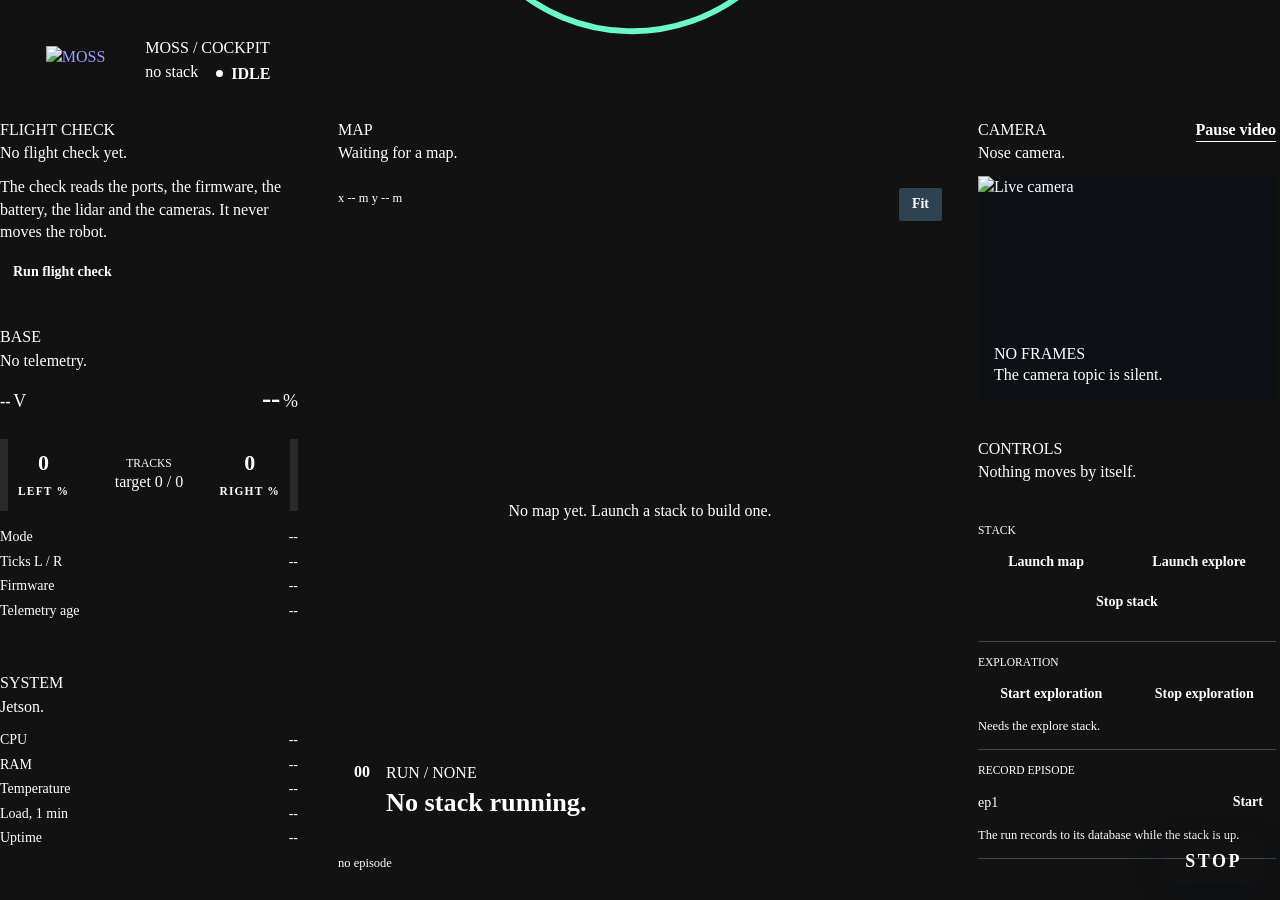
==== tools/moss_cockpit/index.html @ c041825b "MOSS cockpit: bus tap server on :8904 and the page in the MOSS brand tools/moss_cockpit.py (stdlib +" ====
<!doctype html>
<html lang="en">
<head>
<meta charset="utf-8">
<meta name="viewport" content="width=device-width, initial-scale=1">
<meta name="color-scheme" content="dark">
<title>MOSS cockpit</title>
<link rel="icon" href="/static/assets/mark-mint.svg" type="image/svg+xml">
<link rel="stylesheet" href="/static/tokens.css">
<style>
  * { box-sizing: border-box; }
  [hidden] { display: none !important; }   /* the page hides rows with the attribute; no rule may win over it */
  html, body { margin: 0; }
  body {
    background: var(--moss-studio);
    color: var(--moss-white);
    font-family: var(--moss-font);
    font-weight: var(--moss-w-body);
    font-size: var(--ui-fs-body);
    line-height: 1.4;
    -webkit-font-smoothing: antialiased;
  }
  .num, .tab { font-variant-numeric: tabular-nums; }
  h1, h2, h3, p { margin: 0; }
  button, input { font: inherit; color: inherit; }

  /* The studio: flat blue plus three thin arcs cut by the frame (kit v0.6). */
  #studio { position: fixed; inset: 0; width: 100%; height: 100%; pointer-events: none; z-index: 0; }

  .kicker { font-weight: var(--moss-w-kicker); font-size: var(--ui-fs-kicker); letter-spacing: var(--moss-track-kicker);
            color: var(--moss-mint); font-kerning: none; line-height: 1.2; }
  .title { font-weight: var(--moss-w-title); font-size: var(--ui-fs-title); line-height: 1.15; }
  .dim { color: var(--ui-dim); }
  .small { font-size: var(--ui-fs-small); }

  /* ---- page frame ---- */
  #app { position: relative; z-index: 1; display: grid; grid-template-rows: auto 1fr;
         height: 100vh; height: 100dvh; padding: 0 var(--moss-margin); }
  header { display: flex; align-items: center; gap: 40px; padding: 38px 0 22px; min-height: 96px; }
  .lockup { display: flex; align-items: flex-start; gap: 13px; text-decoration: none; flex: none; }
  .lockup .mark { width: 32.75px; height: auto; display: block; }
  .lockup .wm { height: 30.8px; width: auto; display: block; margin-top: -.7px; }
  .runline { display: flex; flex-direction: column; gap: 4px; min-width: 0; }
  .runline .row { display: flex; align-items: baseline; gap: 18px; min-width: 0; }
  #run-name { font-size: var(--ui-fs-body); white-space: nowrap; overflow: hidden; text-overflow: ellipsis; min-width: 0; }
  .chip { display: inline-flex; align-items: center; gap: 8px; font-weight: 600; font-size: var(--ui-fs-kicker);
          letter-spacing: var(--moss-track-kicker); white-space: nowrap; }
  .chip::before { content: ""; width: 7px; height: 7px; border-radius: 50%; background: currentColor; flex: none; }
  .chip.on { color: var(--moss-mint); }
  .chip.on::before { animation: breathe 2.4s var(--moss-ease) infinite; }
  .chip.idle { color: var(--ui-unknown); }
  .chip.off { color: var(--moss-salmon); }
  .chip.off::before { background: transparent; box-shadow: inset 0 0 0 1.5px currentColor; }
  @keyframes breathe { 50% { opacity: .35; } }

  main { display: grid; grid-template-columns: minmax(250px, 3fr) minmax(0, 6fr) minmax(290px, 3fr);
         column-gap: 36px; min-height: 0; padding-bottom: 28px; }
  .col { min-height: 0; overflow-y: auto; scrollbar-width: thin; scrollbar-color: var(--moss-hairline) transparent;
         padding-right: 4px; }
  .col::-webkit-scrollbar { width: 6px; }
  .col::-webkit-scrollbar-thumb { background: var(--moss-hairline); }
  #col-map { display: flex; flex-direction: column; overflow: hidden; padding-right: 0; }

  /* ---- a module: no box. A 70.5 px accent on a hairline, a kicker, a title. ---- */
  .mod { padding: 0 0 26px; }
  .mod-head { position: relative; border-top: 1px solid var(--moss-hairline); padding-top: 13px; margin-bottom: 14px; }
  .mod-head::before { content: ""; position: absolute; left: 0; top: -1px; width: var(--moss-accent-len);
                      height: var(--moss-accent-w); background: var(--moss-mint); }
  .mod-head.alt::before { background: var(--moss-salmon); }
  .mod-head .title { margin-top: 5px; }
  .mod-head .aside { position: absolute; right: 0; top: 11px; }

  /* ---- buttons: hairline, mint fill for primary, 0-4 px radius ---- */
  .btn { appearance: none; background: transparent; border: 1px solid var(--ui-control-line); border-radius: 2px;
         padding: 8px 13px; font-weight: 600; font-size: 14px; line-height: 1.2; cursor: pointer;
         transition: background var(--moss-fade-in) var(--moss-ease), color var(--moss-fade-in) var(--moss-ease); }
  .btn:hover:not(:disabled) { background: rgba(234, 240, 239, .08); }
  .btn.primary { background: var(--moss-mint); border-color: var(--moss-mint); color: var(--moss-navy); }
  .btn.primary:hover:not(:disabled) { background: #8ffad5; }
  .btn:disabled { opacity: .38; cursor: default; }
  .btn.primary:disabled { background: transparent; color: var(--moss-white); border-color: var(--ui-control-line); }
  .btn.link { border: 0; padding: 2px 0; font-size: var(--ui-fs-small); color: var(--moss-mint); background: none;
              border-bottom: 1px solid currentColor; border-radius: 0; }
  .btn.link:hover:not(:disabled) { background: none; color: var(--moss-white); }
  :focus-visible { outline: 2px solid var(--moss-mint); outline-offset: 2px; }
  .btnrow { display: flex; flex-wrap: wrap; gap: 8px; }
  .btnrow .btn { flex: 1 1 auto; }

  /* ---- status marks (UI-only mapping documented in tokens.css) ---- */
  .v { display: inline-block; min-width: 28px; font-weight: 600; font-size: 11.5px; letter-spacing: .1em;
       text-align: center; padding: 2px 0; line-height: 1.25; }
  .v.ok { color: var(--ui-ok); }
  .v.ko { background: var(--ui-fail-bg); color: var(--ui-fail-fg); border-radius: 4px; }
  .v.na { color: var(--ui-unknown); }
  .attn { color: var(--ui-attention); }

  /* ---- flight check ---- */
  #pf-list { list-style: none; margin: 0; padding: 0; }
  #pf-list li { display: grid; grid-template-columns: 34px 1fr; column-gap: 8px; padding: 6px 0;
                border-bottom: 1px solid rgba(106, 135, 151, .45); }
  #pf-list li:last-child { border-bottom: 0; }
  #pf-list .lb { font-size: 14px; }
  #pf-list .dt { grid-column: 2; font-size: 12.5px; color: var(--ui-dim); overflow-wrap: anywhere; }
  #pf-list .sec { display: block; padding: 12px 0 2px; border: 0; }
  #pf-list .sec .kicker { font-size: 11.5px; color: var(--ui-dim); }
  #pf-empty p { margin-bottom: 12px; }
  #pf-list.brief li.pass, #pf-list.brief li.sec { display: none; }
  #pf-list .passline { display: block; grid-template-columns: none; font-size: 12.5px; color: var(--ui-dim); padding: 8px 0 0; border: 0; }
  #pf-list:not(.brief) .passline { display: none; }
  .pf-links { display: flex; gap: 18px; flex-wrap: wrap; margin-top: 12px; }

  /* ---- base ---- */
  .big { font-size: var(--ui-fs-big); font-weight: 600; line-height: 1; letter-spacing: -.01em; }
  .big .unit { font-size: 18px; font-weight: 500; margin-left: 3px; letter-spacing: 0; }
  .batt { display: flex; align-items: baseline; justify-content: space-between; gap: 12px; }
  .meter { position: relative; height: 1px; background: var(--moss-rule); margin: 12px 0 14px; }
  .meter > i { position: absolute; left: 0; top: -1px; height: var(--moss-progress-w); background: var(--moss-mint);
               width: 0; transition: width var(--moss-fade-in) var(--moss-ease); }
  .meter.attn > i { background: var(--moss-salmon); }
  .kv { display: grid; grid-template-columns: auto 1fr; column-gap: 14px; row-gap: 5px; font-size: 14px; }
  .kv dt { color: var(--ui-dim); }
  .kv dd { margin: 0; text-align: right; font-variant-numeric: tabular-nums; overflow-wrap: anywhere; }
  .tracks { display: grid; grid-template-columns: 1fr auto 1fr; align-items: center; gap: 14px; margin: 4px 0 16px; }
  .track { display: flex; align-items: center; gap: 10px; }
  .track.r { flex-direction: row-reverse; }
  .track .lbl { text-align: center; font-variant-numeric: tabular-nums; }
  .track .lbl b { display: block; font-size: 22px; font-weight: 600; }
  .track .lbl span { font-size: 11.5px; letter-spacing: .1em; color: var(--ui-dim); font-weight: 600; }
  .tbar { position: relative; width: 8px; height: 72px; background: rgba(234, 240, 239, .10); }
  .tbar::after { content: ""; position: absolute; left: -5px; right: -5px; top: 50%; height: 1px; background: var(--moss-hairline); }
  .tbar > i { position: absolute; left: 0; right: 0; background: var(--moss-mint); height: 0; bottom: 50%;
              transition: height 200ms var(--moss-ease), bottom 200ms var(--moss-ease); }
  .tbar > i.rev { background: var(--moss-white); }
  .tracks .mid { text-align: center; }
  .tracks .mid .kicker { font-size: 11.5px; }

  /* ---- map pane ---- */
  #map-wrap { position: relative; flex: 1 1 auto; min-height: 320px; overflow: hidden; }
  #map { position: absolute; inset: 0; width: 100%; height: 100%; display: block; touch-action: none; cursor: grab; }
  #map.grabbing { cursor: grabbing; }
  #map-tools { position: absolute; top: 12px; right: 0; display: flex; gap: 8px; align-items: center; z-index: 2; }
  #map-tools .btn { background: rgba(61, 87, 106, .7); backdrop-filter: blur(2px); }
  #hud { position: absolute; top: 14px; left: 0; z-index: 2; font-size: 12.5px; color: var(--ui-dim);
         font-variant-numeric: tabular-nums; pointer-events: none; }
  #map-empty { position: absolute; inset: 0; display: flex; align-items: center; justify-content: center;
               pointer-events: none; text-align: center; }
  #map-empty[hidden] { display: none; }
  #goal-chip { position: absolute; z-index: 3; display: flex; align-items: center; gap: 10px; padding: 7px 8px 7px 12px;
               background: var(--moss-navy); border-left: var(--moss-vrule-w) solid var(--moss-salmon);
               font-size: 14px; white-space: nowrap; box-shadow: 0 6px 24px rgba(8, 15, 26, .45); }
  #goal-chip[hidden] { display: none; }
  #goal-chip .btn { padding: 5px 10px; font-size: 13px; }
  #goal-chip .btn.go { background: var(--moss-salmon); border-color: var(--moss-salmon); color: var(--moss-navy); }

  /* lower-third caption on the map pane (kit v0.6 caption, recomposed for a pane) */
  .lower { position: absolute; left: 0; right: 0; bottom: 0; height: 34%; min-height: 128px; background: var(--moss-fade);
           pointer-events: none; z-index: 1; }
  .lower-in { position: absolute; left: 0; right: 0; bottom: 22px; display: grid; grid-template-columns: auto auto 1fr;
              column-gap: 16px; align-items: start; padding-left: 0; }
  .lower .vrule { width: var(--moss-vrule-w); align-self: stretch; background: var(--moss-mint); margin-left: 0; }
  .lower .numeral { font-size: clamp(34px, 3.1vw, var(--moss-fs-numeral)); font-weight: 600; color: var(--moss-mint);
                    line-height: .92; font-variant-numeric: tabular-nums; margin-top: 2px; }
  .lower .ttl { font-size: clamp(22px, 2.05vw, 34px); font-weight: 600; line-height: 1.12; margin-top: 6px; }
  .lower .sub { font-size: var(--ui-fs-small); color: var(--ui-dim); margin-top: 6px; font-variant-numeric: tabular-nums; }
  .brule { position: relative; height: 1px; background: var(--moss-rule); margin-top: 0; flex: none; }
  .brule > i { position: absolute; left: 0; bottom: 0; height: var(--moss-progress-w); width: 0; background: var(--moss-mint);
               transition: width 900ms linear; }
  .brule-cap { display: flex; justify-content: space-between; gap: 12px; padding-top: 8px; font-size: 12.5px;
               color: var(--ui-dim); font-variant-numeric: tabular-nums; flex: none; }

  /* ---- camera ---- */
  .cam { position: relative; aspect-ratio: 4 / 3; background: rgba(8, 15, 26, .35); overflow: hidden; }
  .cam img { position: absolute; inset: 0; width: 100%; height: 100%; object-fit: contain; display: block; }
  .cam .ph { position: absolute; inset: 0; display: flex; flex-direction: column; justify-content: flex-end; padding: 14px 16px;
             background: var(--moss-fade); }
  .cam .ph[hidden] { display: none; }

  /* ---- controls ---- */
  .ctl-group { padding: 4px 0 14px; }
  .ctl-group + .ctl-group { border-top: 1px solid rgba(106, 135, 151, .45); padding-top: 14px; }
  .ctl-group .kicker { font-size: 11.5px; color: var(--ui-dim); margin-bottom: 8px; display: block; }
  .ctl-note { font-size: 12.5px; color: var(--ui-dim); margin-top: 7px; }
  .field { display: flex; gap: 8px; }
  .field input { flex: 1 1 auto; min-width: 0; background: transparent; border: 0; border-bottom: 1px solid var(--ui-control-line);
                 padding: 7px 0; font-size: 14px; font-weight: 500; border-radius: 0; }
  .field input:focus-visible { outline: none; border-bottom-color: var(--moss-mint); }
  #say { min-height: 1.4em; font-size: 13px; margin: -4px 0 10px; }
  #say.err { color: var(--ui-attention); }
  #say.ok { color: var(--moss-mint); }
  #launch-tail { margin: 8px 0 0; padding: 0; list-style: none; font-size: 12px; color: var(--ui-dim);
                 font-variant-numeric: tabular-nums; overflow-wrap: anywhere; }
  .confirm { display: flex; align-items: center; gap: 8px; flex-wrap: wrap; margin-top: 8px; padding: 8px 0 8px 12px;
             border-left: var(--moss-vrule-w) solid var(--moss-salmon); font-size: 13.5px; }
  .confirm[hidden] { display: none; }

  .stop { display: block; width: 100%; appearance: none; border: 0; border-radius: 8px; cursor: pointer;
          background: var(--moss-salmon); color: var(--moss-navy); font-weight: 700; font-size: 30px;
          letter-spacing: .14em; padding: 18px 0 17px; line-height: 1; }
  .stop:hover { background: #ffa894; }
  .stop:active { transform: translateY(1px); }
  .stop-cap { font-size: 12.5px; color: var(--ui-dim); margin-top: 8px; }
  .stop.fail { background: var(--moss-navy); color: var(--moss-salmon); box-shadow: inset 0 0 0 2px var(--moss-salmon); }
  /* a STOP always in view, whatever the width and the scroll of the columns */
  #stop-fab { position: fixed; right: 16px; bottom: 16px; z-index: 6; width: auto;
              padding: 15px 22px 14px; font-size: 18px; border-radius: 15px; box-shadow: 0 6px 24px rgba(8, 15, 26, .5); }
  #col-right { padding-bottom: 72px; }   /* the end of the column scrolls clear of the floating STOP */

  /* ---- log ---- */
  #log { list-style: none; margin: 0; padding: 0; font-size: 12px; line-height: 1.45; font-variant-numeric: tabular-nums; }
  #log li { display: grid; grid-template-columns: 58px 1fr; column-gap: 8px; padding: 2px 0; }
  #log .t { color: var(--ui-unknown); }
  #log .e { overflow-wrap: anywhere; }
  #log .warn .e { color: var(--ui-attention); }
  #log .lg { color: var(--ui-unknown); }

  .bus { display: grid; grid-template-columns: 1fr auto auto; column-gap: 12px; row-gap: 3px; font-size: 13px;
         font-variant-numeric: tabular-nums; }
  .bus .n { color: var(--ui-dim); }
  .bus .r { text-align: right; }

  /* offline: keep the last values, dimmed */
  body.offline [data-live] { opacity: .45; transition: opacity var(--moss-fade-out) var(--moss-ease); }
  .stale { opacity: .5; }

  /* ---- phone and narrow windows: one column, map first ---- */
  @media (max-width: 1099px) {
    #app { display: block; height: auto; padding: 0 16px; }
    header { padding: 24px 0 18px; gap: 18px; flex-wrap: wrap; min-height: 0; }
    .lockup .mark { width: 26px; }
    .lockup .wm { height: 24.5px; }
    .lockup { gap: 10px; }
    .runline { flex-basis: 100%; }
    #run-name { white-space: normal; overflow-wrap: anywhere; }
    main { display: flex; flex-direction: column; padding-bottom: 96px; }
    .col { overflow: visible; padding-right: 0; display: contents; }
    #col-map { display: flex; order: 1; height: 72vh; min-height: 420px; margin-bottom: 28px; }
    #mod-camera { order: 2; }
    #mod-controls { order: 3; }
    #mod-flight { order: 4; }
    #mod-base { order: 5; }
    #mod-system { order: 6; }
    #mod-log { order: 7; }
  }

  @media (prefers-reduced-motion: reduce) {
    *, *::before, *::after { animation: none !important; transition: none !important; }
  }
</style>
</head>
<body>

<svg id="studio" viewBox="0 0 1920 1080" preserveAspectRatio="xMidYMid slice" aria-hidden="true">
  <g fill="none" stroke-linecap="butt">
    <path d="M 1166.67 -160.59 A 217 217 0 0 1 733.63 -171.93" stroke="#6CF8C7" stroke-width="7"/>
    <path d="M -256.16 783.84 A 206 206 0 1 1 -7.50 1107.90" stroke="#FF947E" stroke-width="7"/>
    <path d="M 2020.50 862.00 A 129.5 129.5 0 0 1 2009.21 603.49" stroke="#6CF8C7" stroke-width="6"/>
  </g>
</svg>

<div id="app">
  <header>
    <a class="lockup" href="/" aria-label="MOSS cockpit">
      <img class="mark" src="/static/assets/mark-mint.svg" alt="">
      <img class="wm" src="/static/assets/wordmark-white.svg" alt="MOSS">
    </a>
    <div class="runline">
      <span class="kicker">MOSS / COCKPIT</span>
      <div class="row">
        <span id="run-name" class="num" data-live>no stack</span>
        <span id="chip" class="chip idle" role="status" aria-live="polite">IDLE</span>
      </div>
    </div>
  </header>

  <main>
    <!-- column 1: flight check, base, system -->
    <div class="col" id="col-left">
      <section class="mod" id="mod-flight" aria-labelledby="pf-title">
        <div class="mod-head">
          <p class="kicker">FLIGHT CHECK</p>
          <h2 class="title" id="pf-title">No flight check yet.</h2>
          <p class="small dim" id="pf-when"></p>
        </div>
        <div id="pf-empty">
          <p class="dim small">The check reads the ports, the firmware, the battery, the lidar and the cameras. It never moves the robot.</p>
          <button class="btn primary" id="b-check" type="button">Run flight check</button>
        </div>
        <ul id="pf-list" hidden></ul>
        <p id="pf-again" class="pf-links" hidden>
          <button class="btn link" id="b-pf-all" type="button" aria-expanded="false">Show passing checks</button>
          <button class="btn link" id="b-check2" type="button">Run the check again</button>
        </p>
      </section>

      <section class="mod" id="mod-base" aria-labelledby="base-title" data-live>
        <div class="mod-head">
          <p class="kicker">BASE</p>
          <h2 class="title" id="base-title">No telemetry.</h2>
        </div>
        <div class="batt">
          <div class="big num"><span id="b-volt">--</span><span class="unit">V</span></div>
          <div class="big num" style="font-size:28px"><span id="b-pct">--</span><span class="unit">%</span></div>
        </div>
        <div class="meter" id="b-meter"><i></i></div>
        <div class="tracks" aria-label="Track outputs">
          <div class="track l"><div class="tbar"><i id="t-l"></i></div><div class="lbl"><b id="t-lv" class="num">0</b><span>LEFT %</span></div></div>
          <div class="mid"><p class="kicker">TRACKS</p><p class="small dim num" id="t-target">target 0 / 0</p></div>
          <div class="track r"><div class="tbar"><i id="t-r"></i></div><div class="lbl"><b id="t-rv" class="num">0</b><span>RIGHT %</span></div></div>
        </div>
        <dl class="kv">
          <dt>Mode</dt><dd id="b-mode">--</dd>
          <dt>Ticks L / R</dt><dd id="b-ticks">--</dd>
          <dt>Firmware</dt><dd id="b-fw">--</dd>
          <dt>Telemetry age</dt><dd id="b-age">--</dd>
        </dl>
      </section>

      <section class="mod" id="mod-system" aria-labelledby="sys-title" data-live>
        <div class="mod-head alt">
          <p class="kicker">SYSTEM</p>
          <h2 class="title" id="sys-title">Jetson.</h2>
        </div>
        <dl class="kv" id="sys-kv">
          <dt>CPU</dt><dd id="s-cpu">--</dd>
          <dt>RAM</dt><dd id="s-ram">--</dd>
          <dt>Temperature</dt><dd id="s-temp">--</dd>
          <dt>Load, 1 min</dt><dd id="s-load">--</dd>
          <dt>Uptime</dt><dd id="s-up">--</dd>
        </dl>
        <div class="meter" id="s-cpu-m" style="margin:14px 0 4px"><i></i></div>
        <p class="small dim">CPU</p>
        <div class="meter" id="s-ram-m" style="margin:10px 0 4px"><i></i></div>
        <p class="small dim">RAM</p>
        <dl class="kv" id="s-disks" style="margin-top:14px"></dl>
        <p class="kicker" style="margin:20px 0 8px;font-size:11.5px;color:var(--ui-dim)">BUS</p>
        <div class="bus" id="bus"></div>
      </section>
    </div>

    <!-- column 2: the map -->
    <div class="col" id="col-map">
      <div class="mod-head" style="flex:none">
        <p class="kicker">MAP</p>
        <h2 class="title" id="map-title">Waiting for a map.</h2>
      </div>
      <div id="map-wrap" data-live>
        <canvas id="map" aria-label="Map. Drag to pan, wheel or pinch to zoom, tap to send a goal when navigation runs."></canvas>
        <div id="hud"><span id="hud-xy">x -- m  y -- m</span></div>
        <div id="map-tools"><button class="btn" id="b-fit" type="button">Fit</button></div>
        <div id="map-empty"><p class="dim" id="map-empty-why">No map yet. Launch a stack to build one.</p></div>
        <div id="goal-chip" hidden role="dialog" aria-label="Confirm goal">
          <span id="goal-text" class="num">Send goal?</span>
          <button class="btn go" id="b-goal-yes" type="button">Send</button>
          <button class="btn" id="b-goal-no" type="button">Cancel</button>
        </div>
        <div class="lower">
          <div class="lower-in">
            <div class="vrule"></div>
            <div class="numeral" id="cap-num">00</div>
            <div>
              <p class="kicker" id="cap-kicker">RUN / NONE</p>
              <p class="ttl" id="cap-title" aria-live="polite">No stack running.</p>
              <p class="sub" id="cap-sub"></p>
            </div>
          </div>
        </div>
      </div>
      <div class="brule" aria-hidden="true"><i id="cap-progress"></i></div>
      <div class="brule-cap"><span id="cap-left">no episode</span><span id="cap-right"></span></div>
    </div>

    <!-- column 3: camera, controls, log -->
    <div class="col" id="col-right">
      <section class="mod" id="mod-camera" aria-labelledby="cam-title">
        <div class="mod-head">
          <p class="kicker">CAMERA</p>
          <h2 class="title" id="cam-title">Nose camera.</h2>
          <div class="aside"><button class="btn link" id="b-cam" type="button">Pause video</button></div>
        </div>
        <div class="cam" data-live>
          <img id="cam-img" alt="Live camera">
          <div class="ph" id="cam-ph"><p class="kicker">NO FRAMES</p><p class="small dim" id="cam-why">The camera topic is silent.</p></div>
        </div>
      </section>

      <section class="mod" id="mod-controls" aria-labelledby="ctl-title">
        <div class="mod-head">
          <p class="kicker">CONTROLS</p>
          <h2 class="title" id="ctl-title">Nothing moves by itself.</h2>
        </div>
        <p id="say" role="status" aria-live="polite"></p>

        <div class="ctl-group">
          <span class="kicker">STACK</span>
          <div class="btnrow">
            <button class="btn" id="b-map" type="button">Launch map</button>
            <button class="btn" id="b-explore" type="button">Launch explore</button>
            <button class="btn" id="b-stack-stop" type="button">Stop stack</button>
          </div>
          <ul id="launch-tail"></ul>
        </div>

        <div class="ctl-group">
          <span class="kicker">EXPLORATION</span>
          <div class="btnrow">
            <button class="btn primary" id="b-ex-start" type="button">Start exploration</button>
            <button class="btn" id="b-ex-stop" type="button">Stop exploration</button>
          </div>
          <div class="confirm" id="ex-confirm" hidden>
            <span>The rover will drive on its own.</span>
            <button class="btn primary" id="b-ex-yes" type="button">Start</button>
            <button class="btn" id="b-ex-no" type="button">Cancel</button>
          </div>
          <p class="ctl-note" id="ex-note">Needs the explore stack.</p>
        </div>

        <div class="ctl-group">
          <span class="kicker">RECORD EPISODE</span>
          <div class="field">
            <input id="ep-name" type="text" autocomplete="off" spellcheck="false" aria-label="Episode name" value="ep1">
            <button class="btn" id="b-ep" type="button">Start</button>
          </div>
          <p class="ctl-note num" id="rec-note">The run records to its database while the stack is up.</p>
        </div>

        <div class="ctl-group">
          <button class="stop" id="b-stop" type="button">STOP</button>
          <p class="stop-cap">Soft stop: exploration + navigation + zero twist; the firmware stops the tracks 300 ms after the last command. The hard stops are the firmware deadman and <span class="num">moss-fly.sh stop</span>.</p>
        </div>
      </section>

      <section class="mod" id="mod-log" aria-labelledby="log-title">
        <div class="mod-head alt">
          <p class="kicker">LOG</p>
          <h2 class="title" id="log-title">Stack log.</h2>
        </div>
        <ol id="log" data-live><li><span class="t"></span><span class="e dim">No stack, no log.</span></li></ol>
      </section>
    </div>
  </main>
</div>

<button class="stop" id="stop-fab" type="button" aria-label="Soft stop">STOP</button>

<script src="/static/app.js"></script>
</body>
</html>
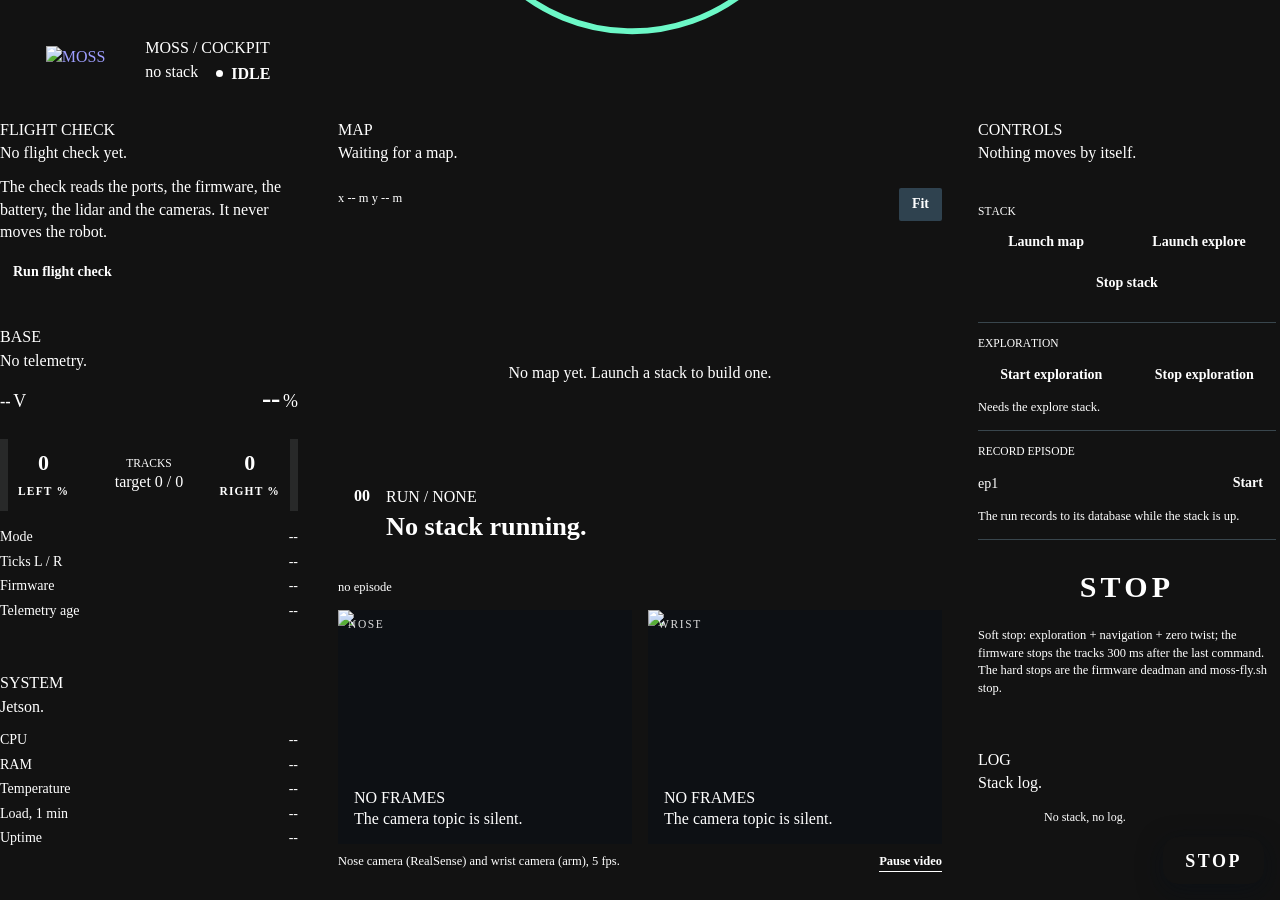
==== commit 85da34eb: "MOSS: wrist camera on the bus and in the recorder, cockpit shows both cameras under the map; adapter" ====
--- a/tools/moss_cockpit/index.html
+++ b/tools/moss_cockpit/index.html
@@ -168,9 +168,16 @@
   .brule-cap { display: flex; justify-content: space-between; gap: 12px; padding-top: 8px; font-size: 12.5px;
                color: var(--ui-dim); font-variant-numeric: tabular-nums; flex: none; }
 
-  /* ---- camera ---- */
-  .cam { position: relative; aspect-ratio: 4 / 3; background: rgba(8, 15, 26, .35); overflow: hidden; }
-  .cam img { position: absolute; inset: 0; width: 100%; height: 100%; object-fit: contain; display: block; }
+  /* ---- cameras, under the map: nose (RealSense) and wrist (arm), side by side ---- */
+  .cams { display: grid; grid-template-columns: 1fr 1fr; column-gap: 16px; flex: none; margin-top: 14px;
+          height: clamp(150px, 26vh, 300px); }
+  .cam { position: relative; height: 100%; background: rgba(8, 15, 26, .35); overflow: hidden; }
+  .cam img { position: absolute; inset: 0; width: 100%; height: 100%; object-fit: contain; display: block;
+             color: transparent; }   /* no alt text through the placeholder while the stream is down */
+  .cam .tag { position: absolute; left: 10px; top: 8px; margin: 0; font-size: 11.5px; letter-spacing: .14em;
+              color: var(--moss-white); opacity: .85; z-index: 2; }
+  .cam-cap { display: flex; justify-content: space-between; align-items: center; gap: 12px; padding-top: 8px;
+             font-size: 12.5px; color: var(--ui-dim); flex: none; }
   .cam .ph { position: absolute; inset: 0; display: flex; flex-direction: column; justify-content: flex-end; padding: 14px 16px;
              background: var(--moss-fade); }
   .cam .ph[hidden] { display: none; }
@@ -233,8 +240,8 @@
     #run-name { white-space: normal; overflow-wrap: anywhere; }
     main { display: flex; flex-direction: column; padding-bottom: 96px; }
     .col { overflow: visible; padding-right: 0; display: contents; }
-    #col-map { display: flex; order: 1; height: 72vh; min-height: 420px; margin-bottom: 28px; }
-    #mod-camera { order: 2; }
+    #col-map { display: flex; order: 1; height: 86vh; min-height: 520px; margin-bottom: 28px; }
+    .cams { height: 24vh; column-gap: 10px; }
     #mod-controls { order: 3; }
     #mod-flight { order: 4; }
     #mod-base { order: 5; }
@@ -367,22 +374,23 @@
       </div>
       <div class="brule" aria-hidden="true"><i id="cap-progress"></i></div>
       <div class="brule-cap"><span id="cap-left">no episode</span><span id="cap-right"></span></div>
+      <div class="cams" id="cams" data-live>
+        <div class="cam" id="cam-nose">
+          <img id="cam-img" alt="Nose camera, live">
+          <div class="ph" id="cam-ph"><p class="kicker">NO FRAMES</p><p class="small dim" id="cam-why">The camera topic is silent.</p></div>
+          <p class="tag kicker">NOSE</p>
+        </div>
+        <div class="cam" id="cam-wrist">
+          <img id="wrist-img" alt="Wrist camera, live">
+          <div class="ph" id="wrist-ph"><p class="kicker">NO FRAMES</p><p class="small dim" id="wrist-why">The camera topic is silent.</p></div>
+          <p class="tag kicker">WRIST</p>
+        </div>
+      </div>
+      <div class="cam-cap"><span>Nose camera (RealSense) and wrist camera (arm), 5 fps.</span><button class="btn link" id="b-cam" type="button">Pause video</button></div>
     </div>
 
-    <!-- column 3: camera, controls, log -->
+    <!-- column 3: controls, log -->
     <div class="col" id="col-right">
-      <section class="mod" id="mod-camera" aria-labelledby="cam-title">
-        <div class="mod-head">
-          <p class="kicker">CAMERA</p>
-          <h2 class="title" id="cam-title">Nose camera.</h2>
-          <div class="aside"><button class="btn link" id="b-cam" type="button">Pause video</button></div>
-        </div>
-        <div class="cam" data-live>
-          <img id="cam-img" alt="Live camera">
-          <div class="ph" id="cam-ph"><p class="kicker">NO FRAMES</p><p class="small dim" id="cam-why">The camera topic is silent.</p></div>
-        </div>
-      </section>
-
       <section class="mod" id="mod-controls" aria-labelledby="ctl-title">
         <div class="mod-head">
           <p class="kicker">CONTROLS</p>
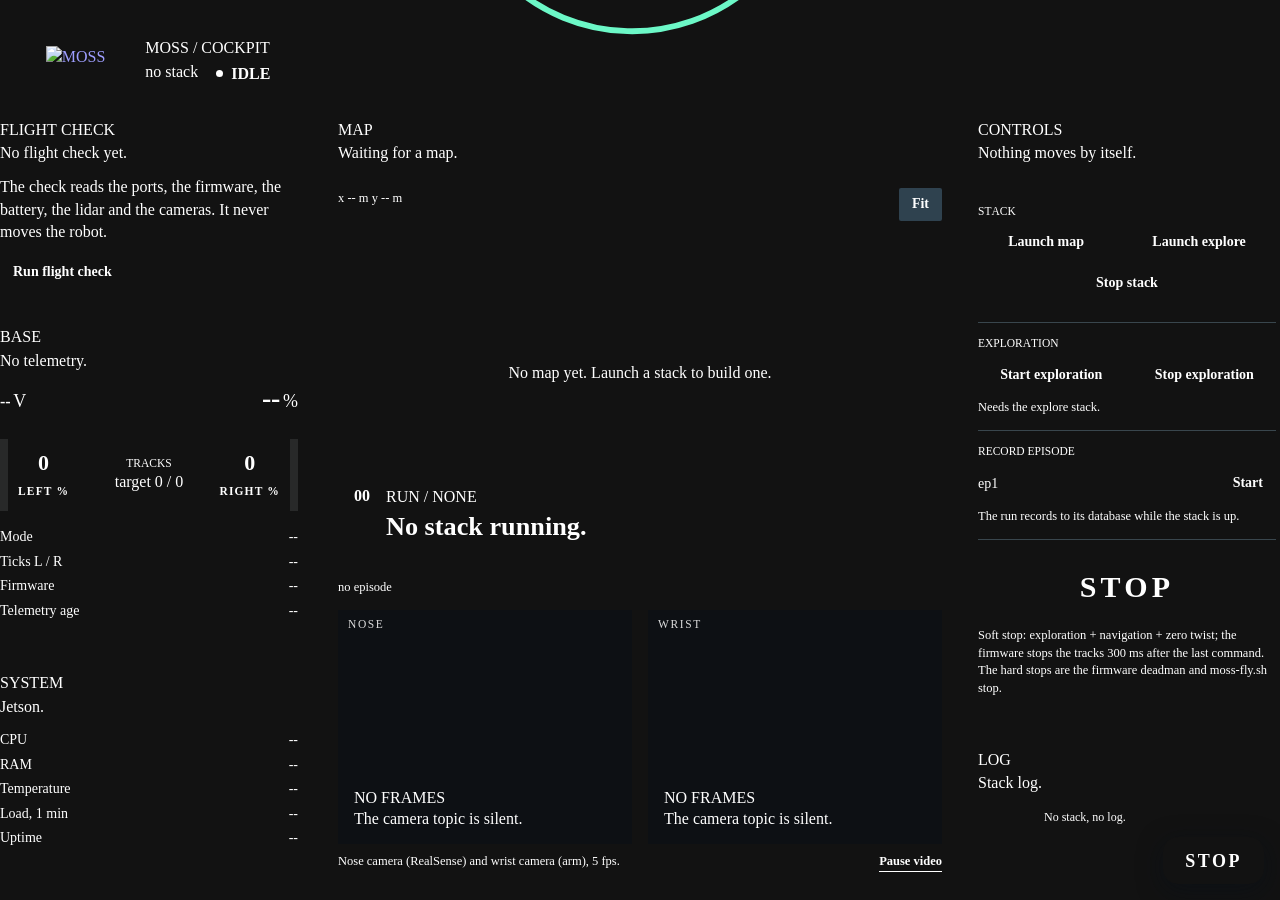
==== commit 2249b0a6: "cockpit page: no broken-image icon on a camera pane without a stream (img hidden while it has no src" ====
--- a/tools/moss_cockpit/index.html
+++ b/tools/moss_cockpit/index.html
@@ -174,6 +174,7 @@
   .cam { position: relative; height: 100%; background: rgba(8, 15, 26, .35); overflow: hidden; }
   .cam img { position: absolute; inset: 0; width: 100%; height: 100%; object-fit: contain; display: block;
              color: transparent; }   /* no alt text through the placeholder while the stream is down */
+  .cam img:not([src]) { display: none; }   /* no broken-image icon either: the page removes src between streams */
   .cam .tag { position: absolute; left: 10px; top: 8px; margin: 0; font-size: 11.5px; letter-spacing: .14em;
               color: var(--moss-white); opacity: .85; z-index: 2; }
   .cam-cap { display: flex; justify-content: space-between; align-items: center; gap: 12px; padding-top: 8px;
